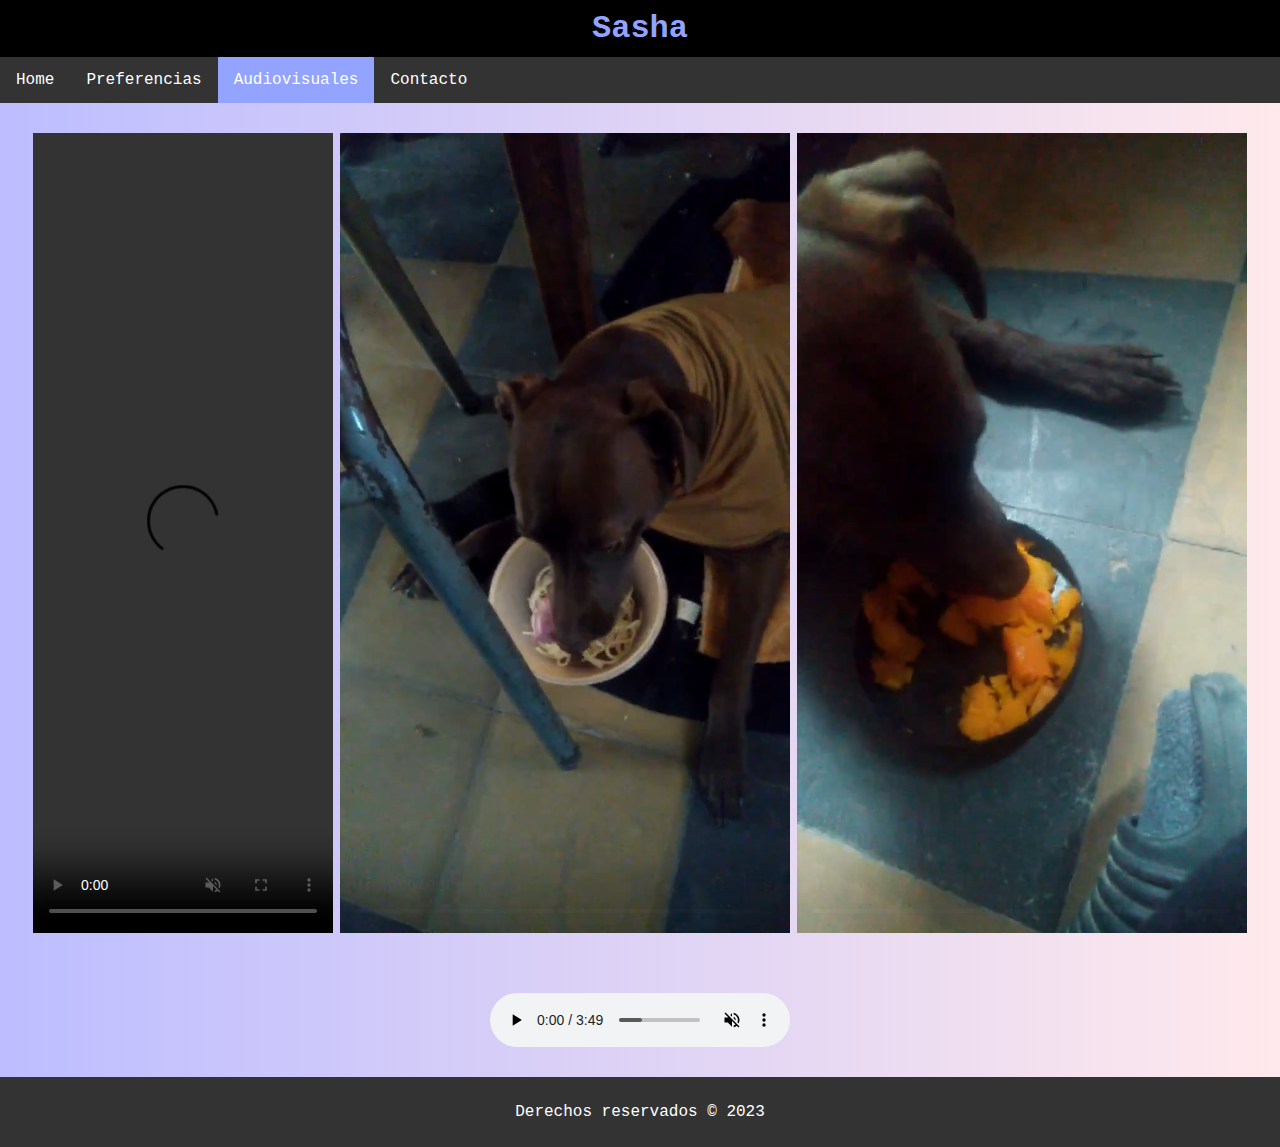
==== audiovisuales.html @ 3973c19b "creacion de sasha presidente" ====
<!DOCTYPE html>
<html lang="en">

<head>
    <meta charset="UTF-8">
    <meta name="viewport" content="width=device-width, initial-scale=1.0">
    <link rel="shortcut icon" href="assets/img/perro.png" type="image/x-icon">
    <title>Sasha Presidente</title>
    <style>
        html{
            height: 100%;
        }
        body {
            font-family: "Lucida Console", "Courier New", monospace;
            background: linear-gradient(to right, rgb(189, 189, 255), rgb(255, 233, 236));
            padding: 0;
            margin: 0;
            display: flex;
            flex-direction: column;
            min-height: 100%;
        }

        header {
            text-align: center;
        }

        ul {
            list-style-type: none;
            margin: 0;
            padding: 0;
            overflow: hidden;
            background-color: #333;
        }

        li {
            float: left;
        }

        li a {
            display: block;
            color: white;
            text-align: center;
            padding: 14px 16px;
            text-decoration: none;
        }

        li a:hover:not(.active) {
            background-color: #111;
        }

        .active {
            background-color: #92a4ff;
        }

        h1 {
            background-color: black;
            padding: 10px;
            margin: 0;
            color: #92a4ff;
        }

        div.gallery {
            margin: 5px;
            border: 1px solid #ccc;
            float: left;
            width: 33vw;
        }

        div.gallery:hover {
            border: 1px solid #777;
        }

        div.gallery img {
            width: 100%;
            height: auto;
        }

        div.desc {
            padding: 15px;
            text-align: center;
        }

        .centrado {
            display: flex;
            justify-content: center;
        }
        .container{
            display: flex;
            justify-content: space-around;
            margin: 10px;
            padding: 20px;
        }
        .footer {
            background-color: #333;
            color: #FFF;
            padding: 10px;
            text-align: center;
            clear: both;
            margin-top: auto;
        }
    </style>
</head>

<body>
    
    <header>
        <h1>Sasha </h1>
        <nav>
            <ul>
                <li> <a href="index.html">Home</a></li>
                <li><a href="preferencias.html">Preferencias</a></li>
                <li><a class="active" href="audiovisuales.html">Audiovisuales</a></li>
                <li> <a href="contacto.html">Contacto</a></li>

            </ul>
        </nav>
    </header>
    <div class="container">
        <video class="centrado" src="/assets/videos/video1.mp4" autoplay muted controls height="800px"></video>
        <video class="centrado" src="/assets/videos/video2.mp4" autoplay muted controls height="800px"></video>
        <video class="centrado" src="/assets/videos/video3.mp4" autoplay muted controls height="800px"></video>
    </div>
    <div class="container">
        <audio  src="/assets/audio/himno1.mp3" autoplay controls muted></audio>
    </div>
    

    <footer class="footer">
        <p>Derechos reservados &copy; 2023</p>
    </footer>
</body>

</html>
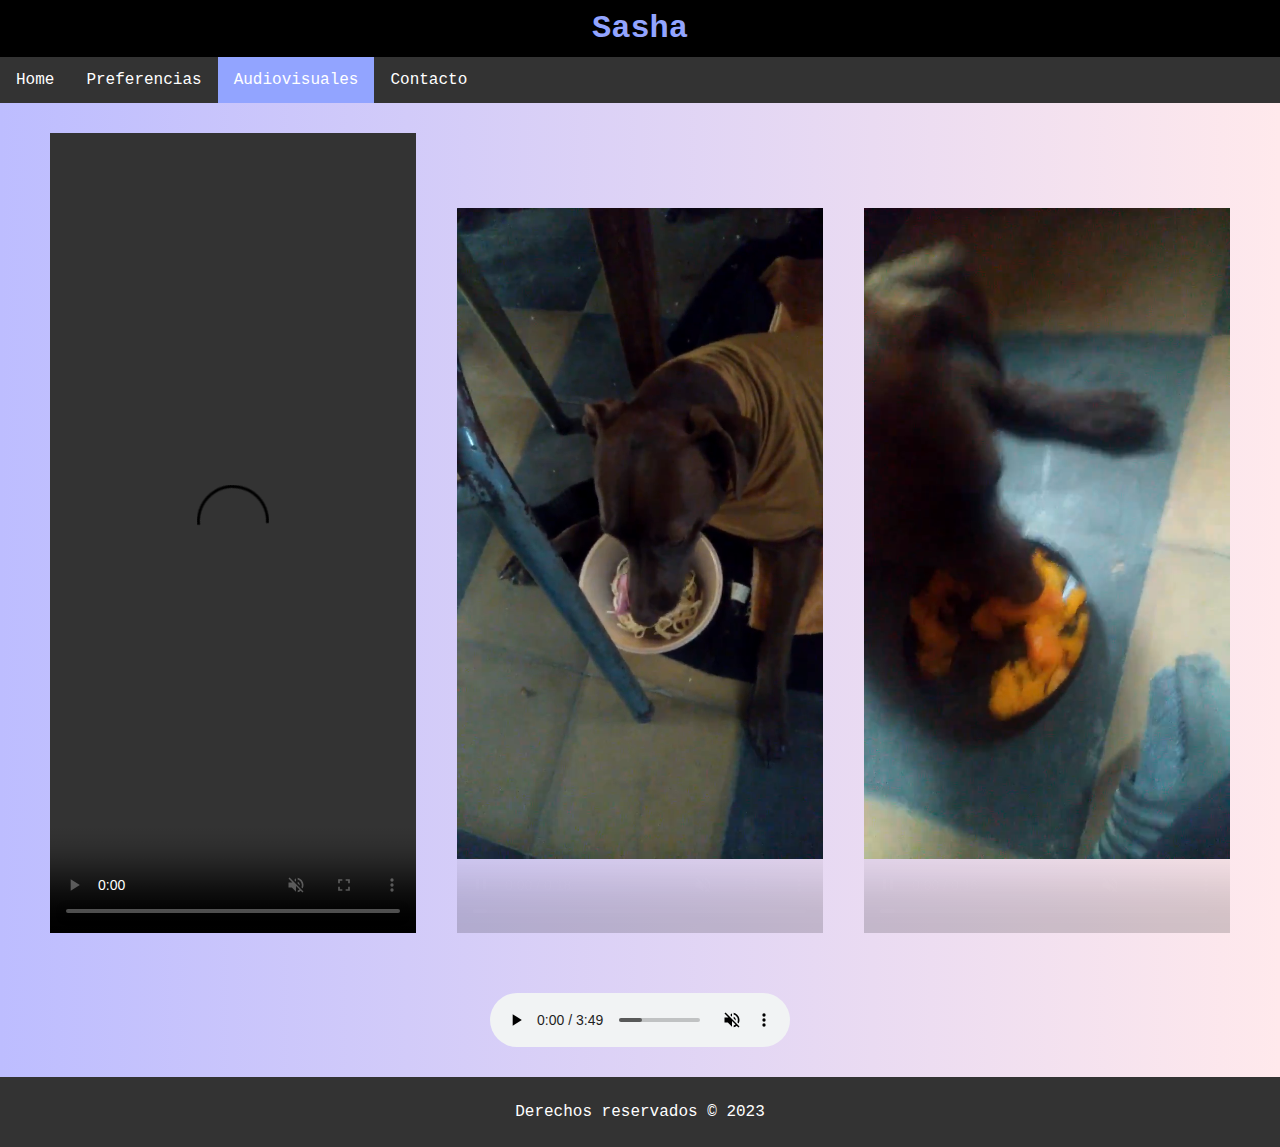
==== commit 53dff253: "estilo" ====
--- a/audiovisuales.html
+++ b/audiovisuales.html
@@ -89,6 +89,10 @@
             justify-content: space-around;
             margin: 10px;
             padding: 20px;
+            flex-wrap: wrap;
+        }
+        .container video{
+            width: 30%;
         }
         .footer {
             background-color: #333;
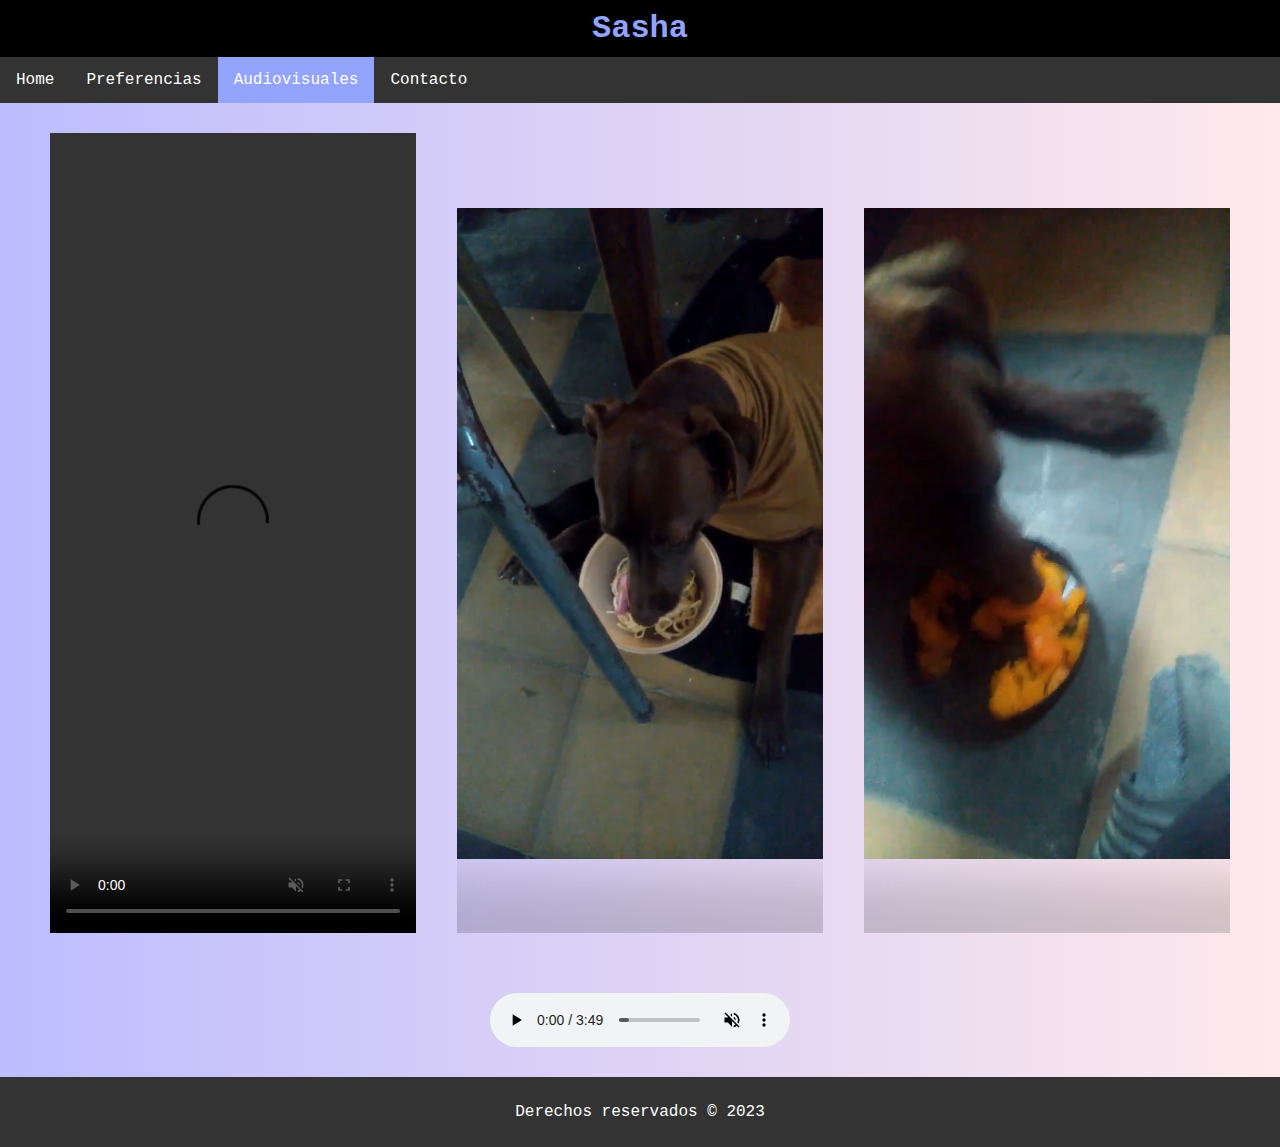
==== commit 8664a12a: "estilo1" ====
--- a/audiovisuales.html
+++ b/audiovisuales.html
@@ -91,7 +91,7 @@
             padding: 20px;
             flex-wrap: wrap;
         }
-        .container video{
+        div.container video{
             width: 30%;
         }
         .footer {
@@ -120,12 +120,12 @@
         </nav>
     </header>
     <div class="container">
-        <video class="centrado" src="/assets/videos/video1.mp4" autoplay muted controls height="800px"></video>
-        <video class="centrado" src="/assets/videos/video2.mp4" autoplay muted controls height="800px"></video>
-        <video class="centrado" src="/assets/videos/video3.mp4" autoplay muted controls height="800px"></video>
+        <video class="centrado" src="./assets/videos/video1.mp4" autoplay muted controls height="800px"></video>
+        <video class="centrado" src="./assets/videos/video2.mp4" autoplay muted controls height="800px"></video>
+        <video class="centrado" src="./assets/videos/video3.mp4" autoplay muted controls height="800px"></video>
     </div>
     <div class="container">
-        <audio  src="/assets/audio/himno1.mp3" autoplay controls muted></audio>
+        <audio  src="./assets/audio/himno1.mp3" autoplay controls muted></audio>
     </div>
     
 
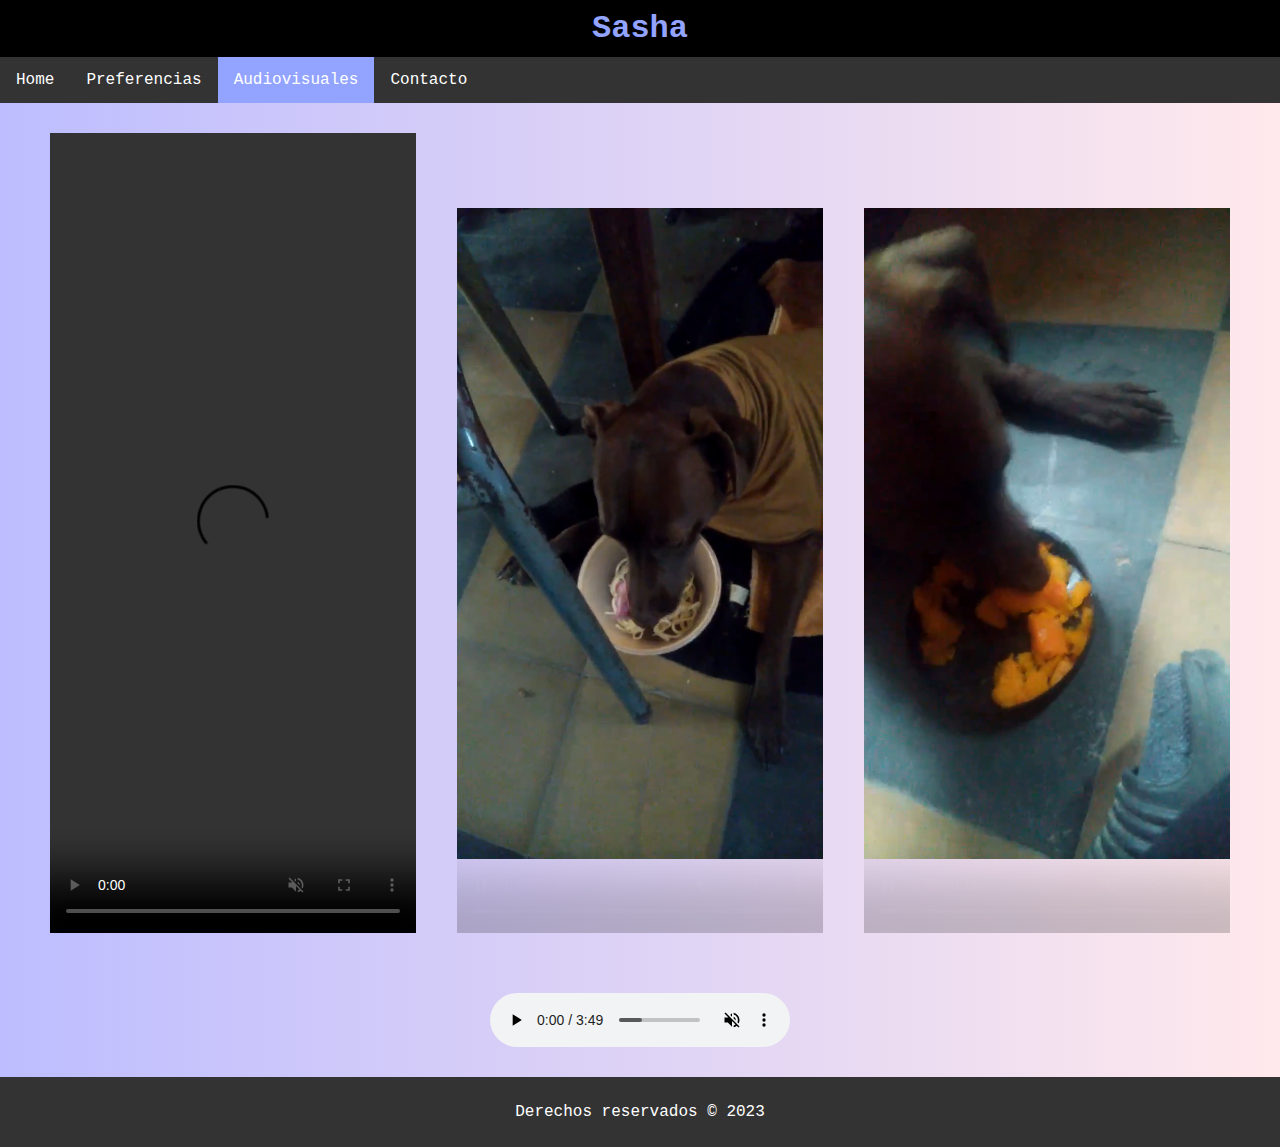
==== commit afd489c3: "toque el main" ====
--- a/audiovisuales.html
+++ b/audiovisuales.html
@@ -132,6 +132,8 @@
     <footer class="footer">
         <p>Derechos reservados &copy; 2023</p>
     </footer>
+  
+      
 </body>
 
 </html>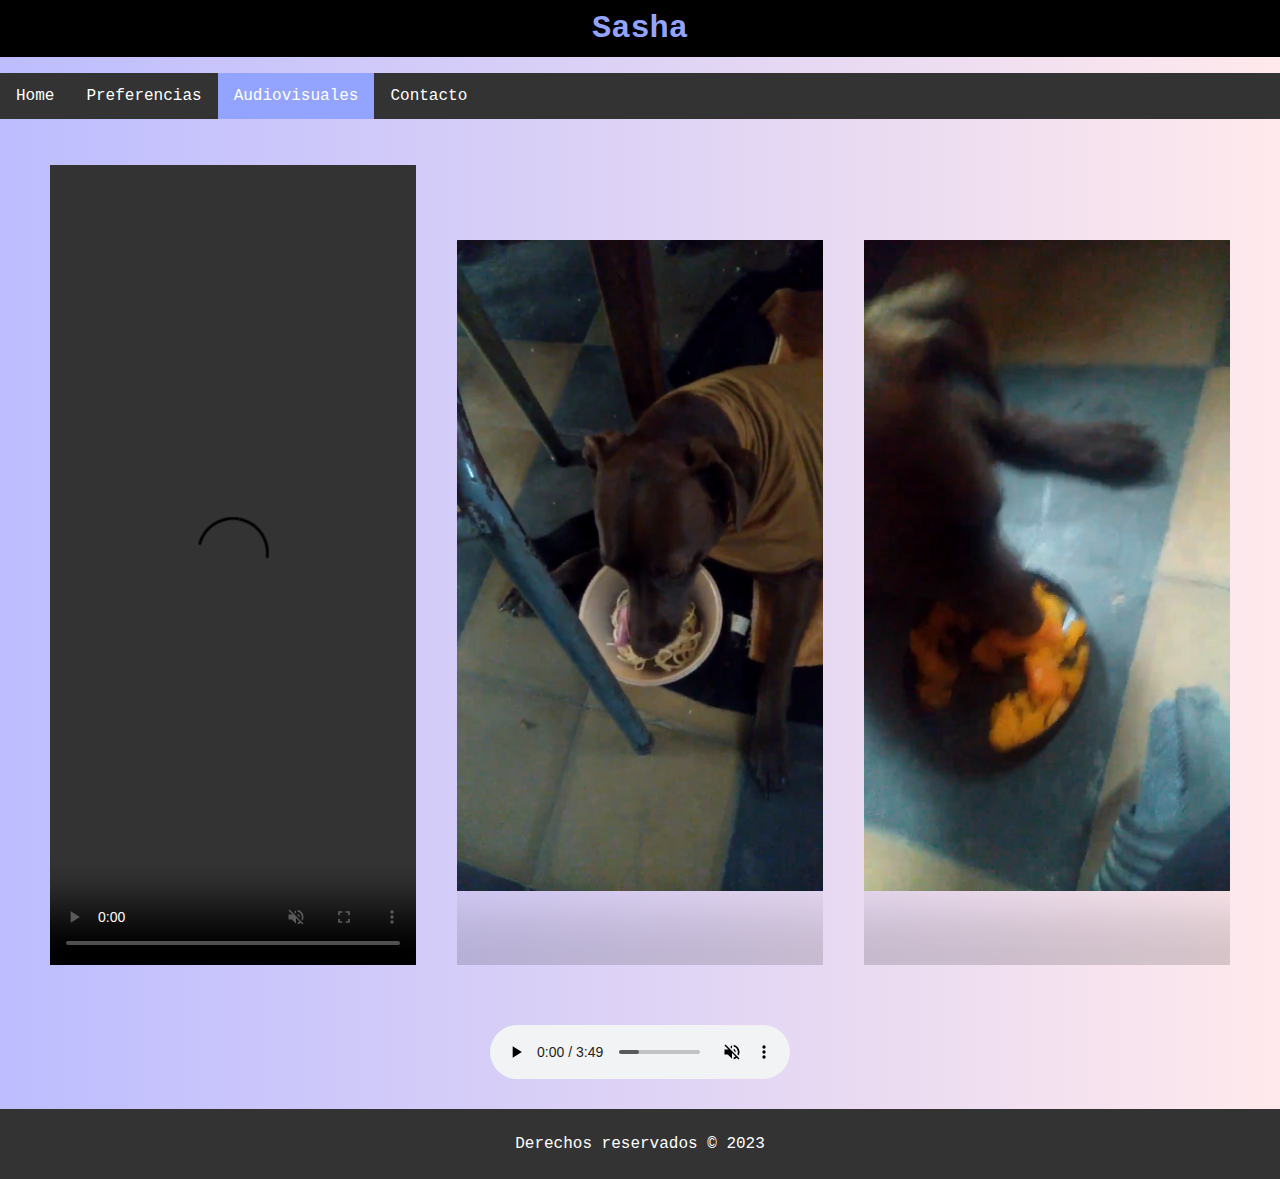
==== commit 5dc6c145: "cambio de muestra" ====
--- a/audiovisuales.html
+++ b/audiovisuales.html
@@ -26,7 +26,7 @@
 
         ul {
             list-style-type: none;
-            margin: 0;
+            margin: 10;
             padding: 0;
             overflow: hidden;
             background-color: #333;
